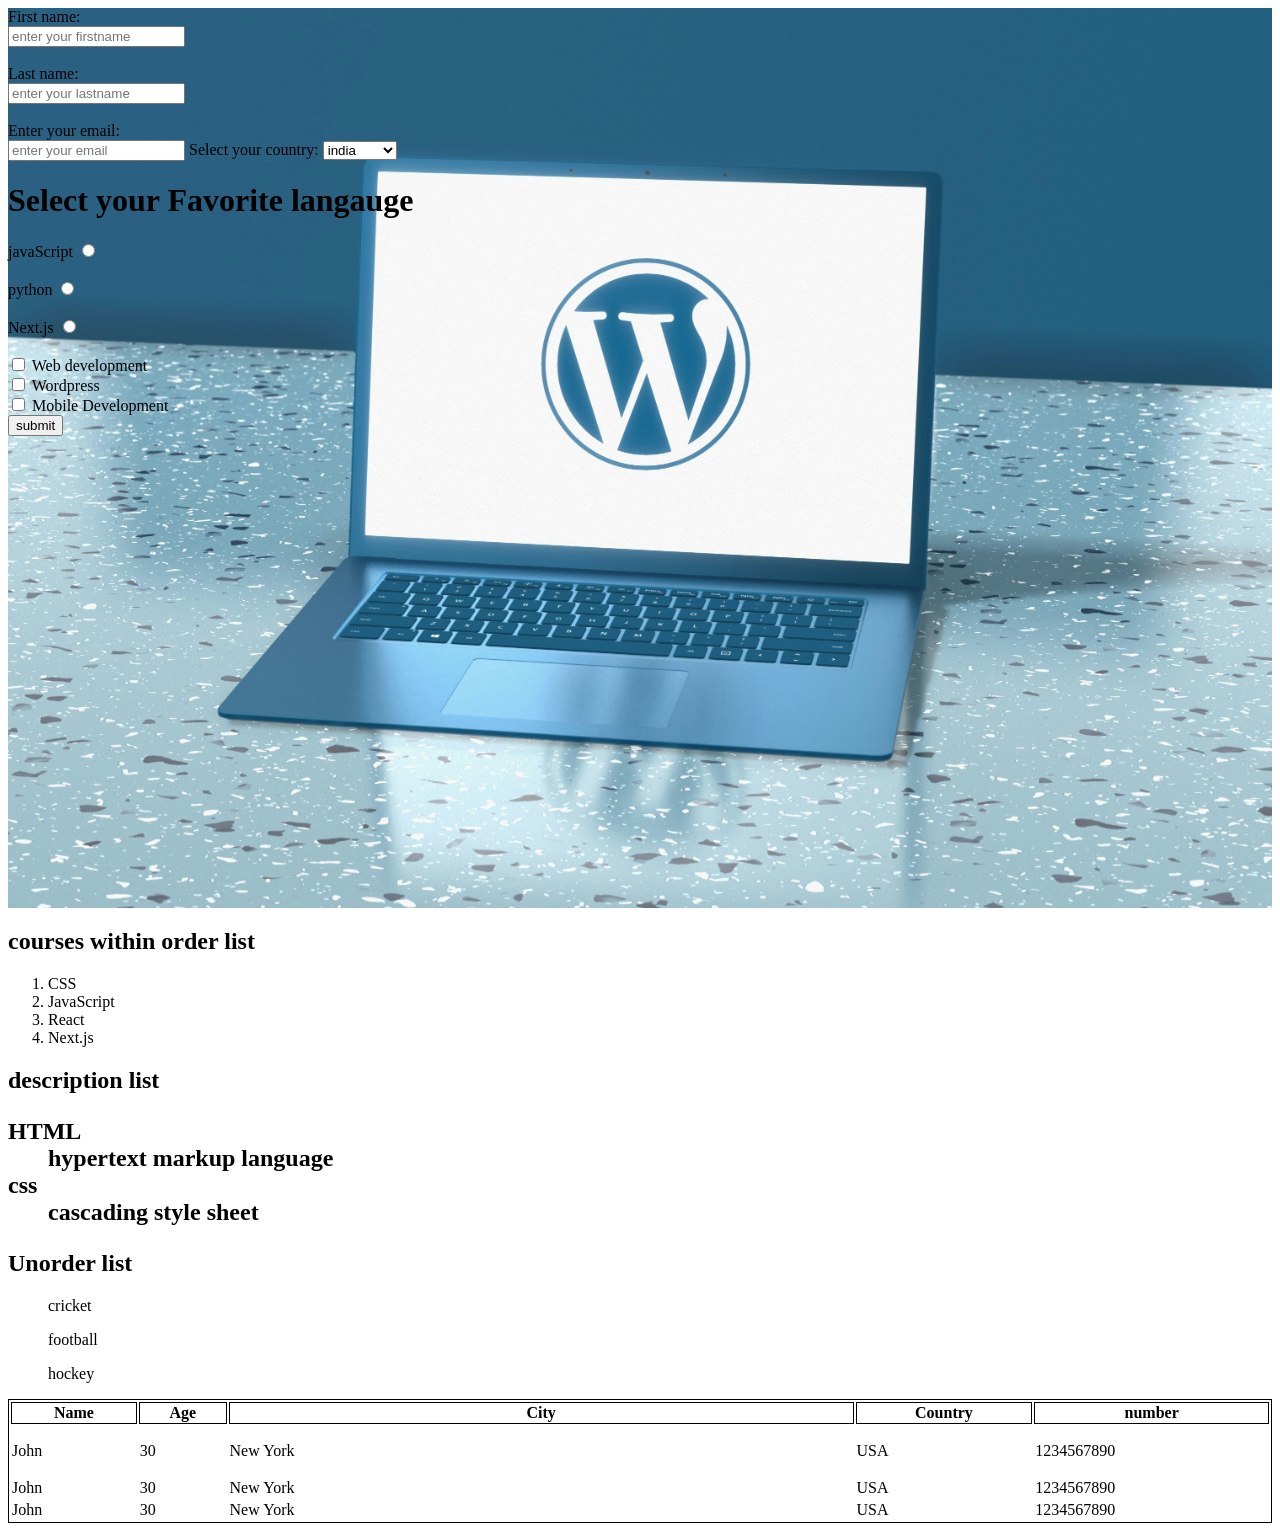
==== index.html @ 1dd91582 "adding external style link" ====
<!DOCTYPE html>
<html>
    <head>
        <title>my website</title>
        <link rel="stylesheet" type="text/css" href="style.css">
    </head>
    <body>
        <form>
          
            <label for="fname">First name:</label><br>
           <input type="text" id="fname" placeholder="enter your firstname">
           <br>
           <br>
           <label for="lname">Last name:</label><br>
           <input type="text" id="lname" placeholder="enter your lastname">
           <br>
           <br>
           <label for="email">Enter your email:</label><br>
           <input type="email" id="email" placeholder="enter your email">

           <label for="country" >Select your country:</label>
           <select name = "country" id="country">
                <option value="india">india</option>
                <option value="Usa">Usa</option>
                <option value="Pakistan">Pakistan</option>
           </select>

           <h1>Select your Favorite langauge</h1>
           <label for="java">javaScript</label>
           <input type="radio" id="java" name="fav_language" value="java">
           <br>
           <br>
           <label for="python">python</label>
           <input type="radio" id="python" value="python" name="fav_language">
            <br>
           <br>
           <label for="next.js">Next.js</label>
           <input type="radio" id="next.js" value="next.js" name="fav_language">
           <br>
           <br>
            
            <input type="checkbox" id="skill"  value="skill1">
            <label for="skill"> Web development</label><br>

            <input type="checkbox" id="skill2" value="skill2">
            <label for="skill2">Wordpress</label><br>

            <input type="checkbox" id="skill3" value="skill3">
            <label for="skill3">Mobile Development</label><br>

            <input type="submit" value="submit">


        </form>
        <list>
            <h2>courses within order list</h2>
            
            <ol>
                <li>CSS</li>
                <li>JavaScript</li>
                <li>React</li>
                <li>Next.js</li>
            </ol>
            <h2>description list
            <dl>
                <dt>HTML</dt>
                <dd>hypertext markup language</dd>
                <dt>css</dt>
                <dd>cascading style sheet</dd>
            </dl>

            <h2>Unorder list</h2>
            <ul>cricket</ul>
            <ul>football</ul>
            <ul>hockey</ul>
        </list>
        <table style = "border: 1px solid black; width: 100%">
            <tr >
                <th style = "border: 1px solid black; ">Name</th>
                <th style = "border: 1px solid black; ">Age</th>
                <th style = "border: 1px solid black; width:50%">City</th>
                <th style = "border: 1px solid black">Country</th>
                <th style = "border: 1px solid black"> number</th>
            </tr>
            <tr style = "height: 50px; border: 1px solid black">
                <td>John</td>
                <td>30</td>
                <td>New York</td>
                <td>USA</td>
                <td>1234567890</td>
            </tr>
            <tr>
                <td>John</td>
                <td>30</td>
                <td>New York</td>
                <td>USA</td>
                <td>1234567890</td>
            </tr>
            <tr>
                <td>John</td>
                <td>30</td>
                <td>New York</td>
                <td>USA</td>
                <td>1234567890</td>
            </tr>
            </table>
    </body>
</html>
---- style.css ----
form{
    height:100vh;
    background-image:url("pic.jpg");
    background-size:cover;
}
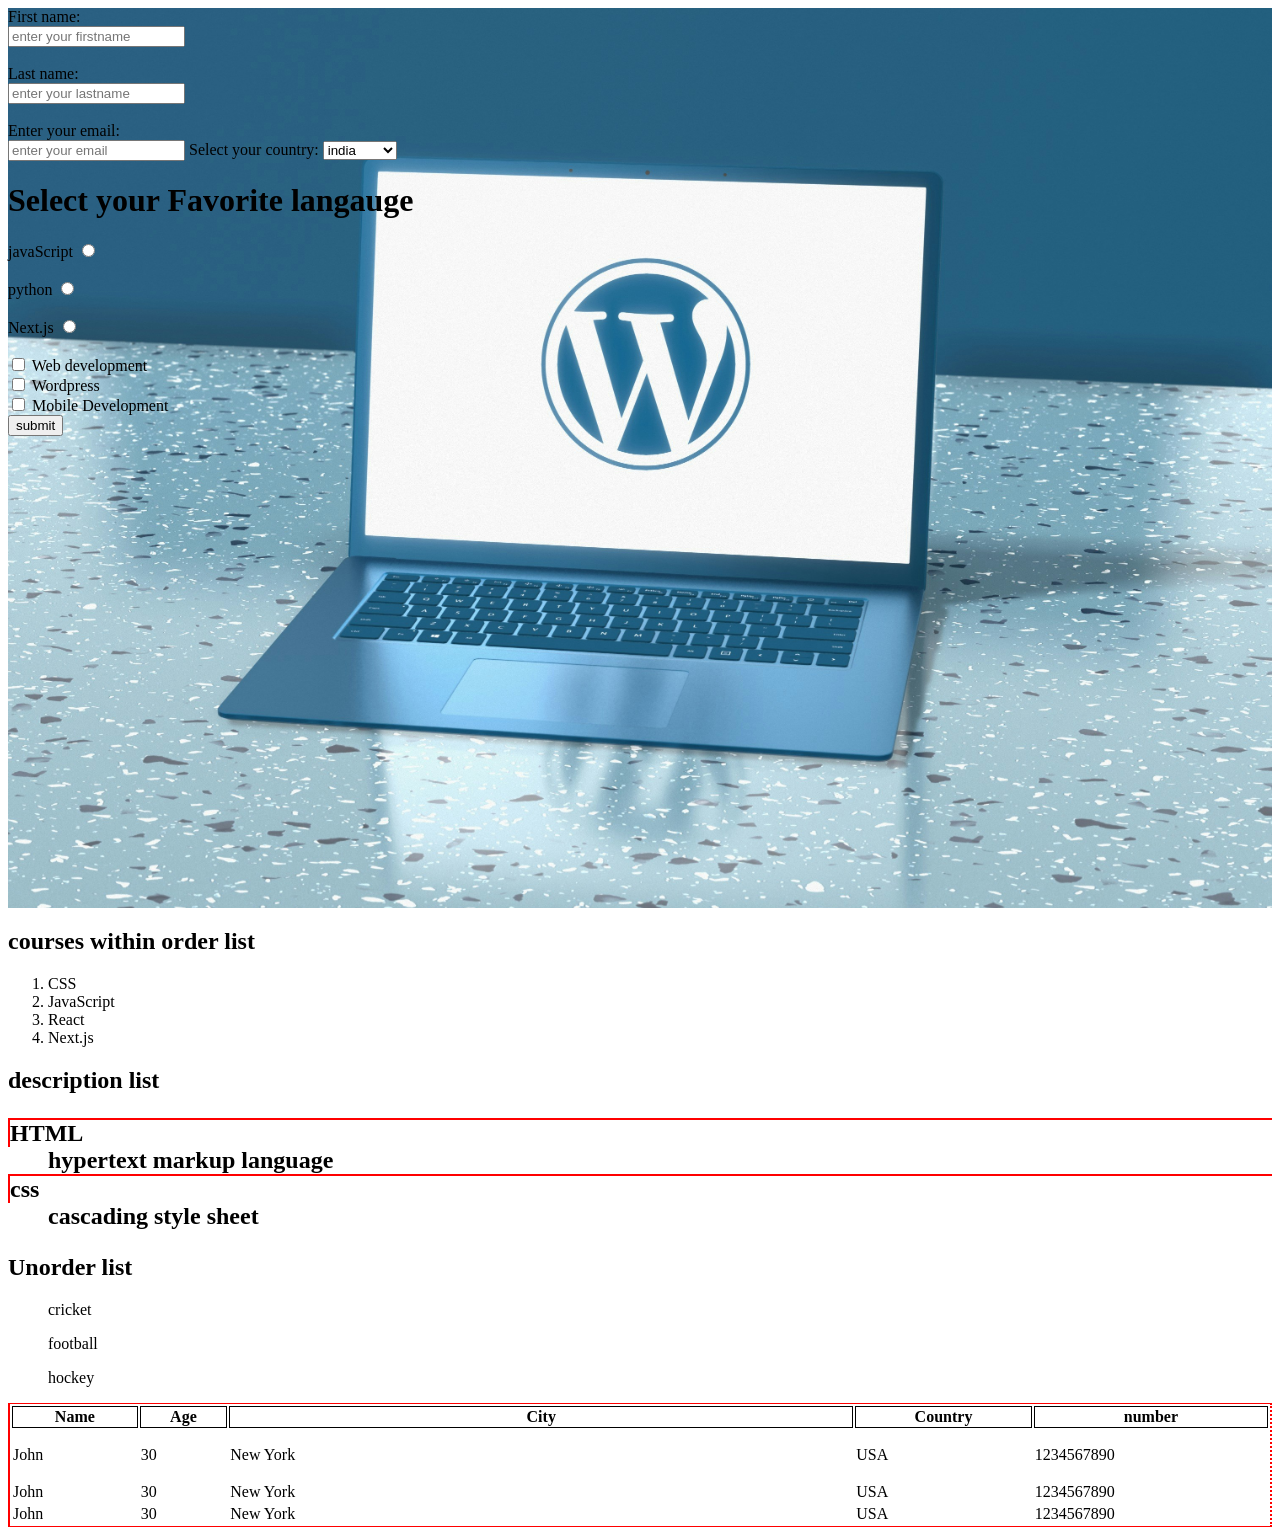
==== commit 8812fb3f: "add external style sheet" ====
--- a/index.html
+++ b/index.html
@@ -74,7 +74,7 @@
             <ul>football</ul>
             <ul>hockey</ul>
         </list>
-        <table style = "border: 1px solid black; width: 100%">
+        <table >
             <tr >
                 <th style = "border: 1px solid black; ">Name</th>
                 <th style = "border: 1px solid black; ">Age</th>
--- a/style.css
+++ b/style.css
@@ -2,4 +2,14 @@
     height:100vh;
     background-image:url("pic.jpg");
     background-size:cover;
+}
+dt {
+    border-top: 2px solid red;
+    border-left: 2px solid red;
+}
+table {
+    border: 1px solid red;
+    width: 100%;
+    border-left: 2px solid red;
+    border-right: 2px dotted red;
 }
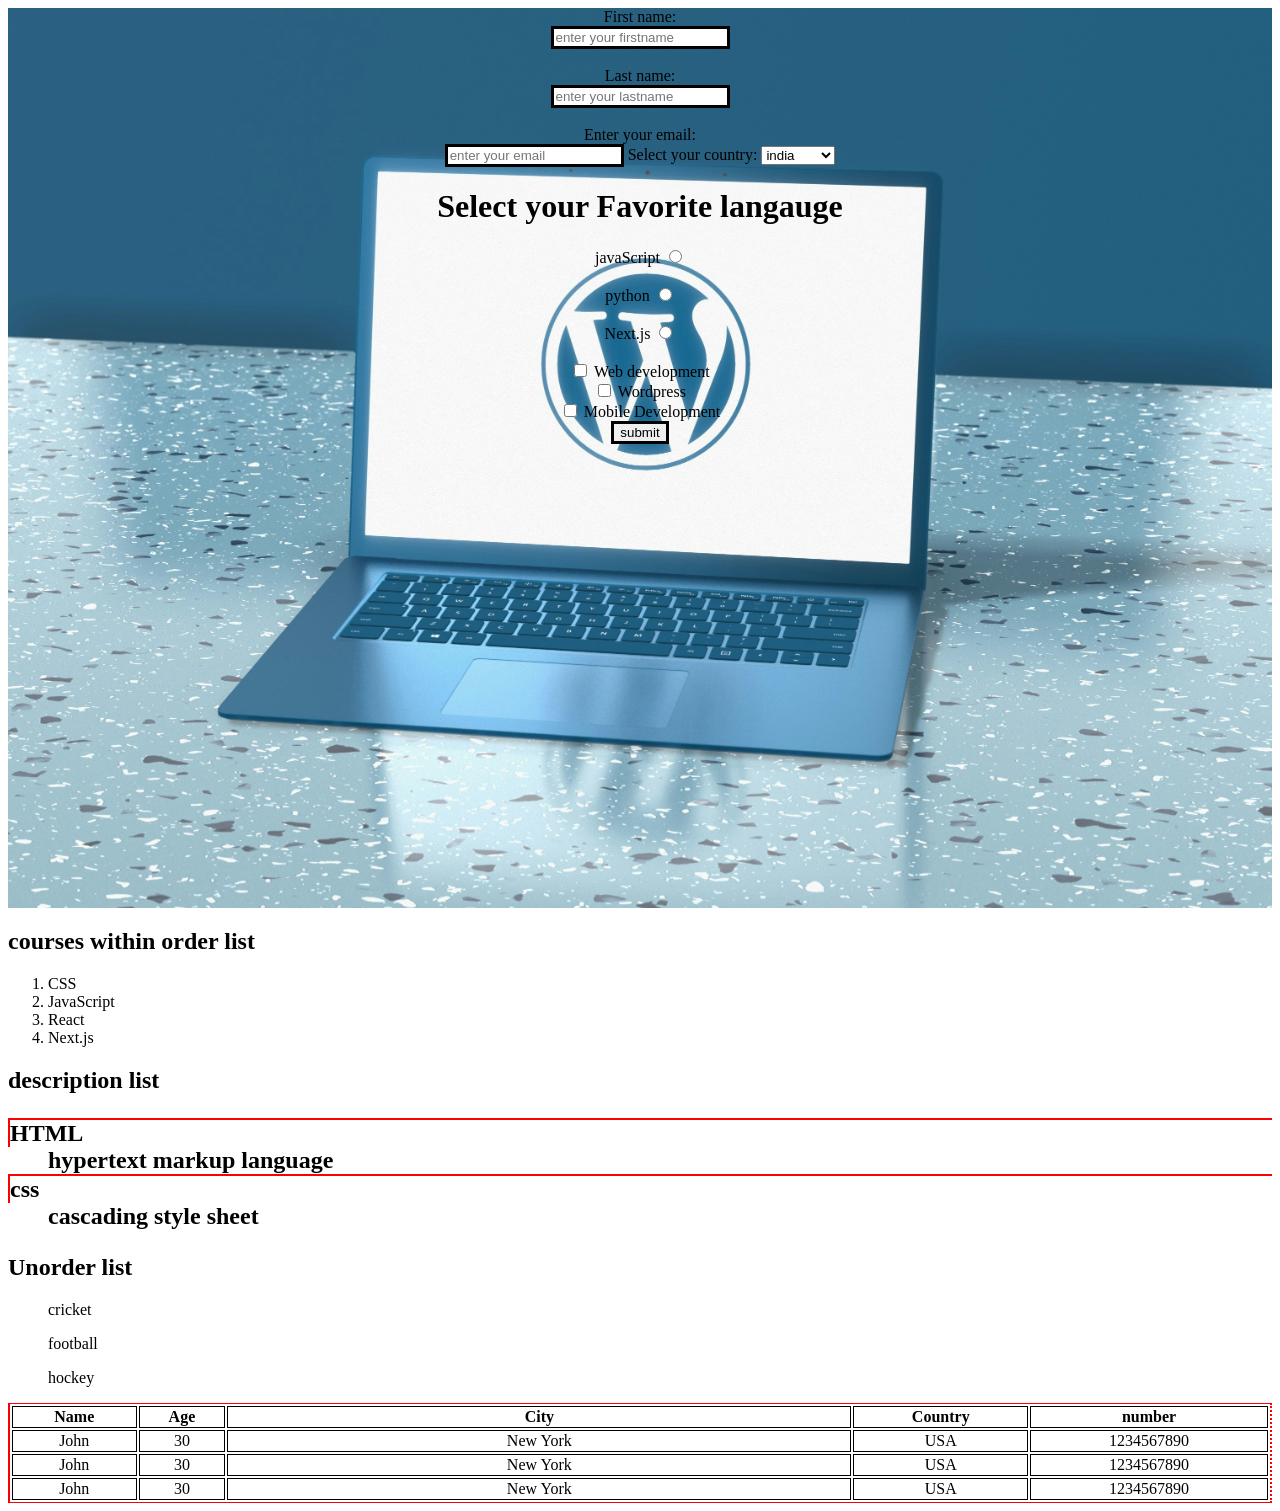
==== commit 6bb13399: "style the html" ====
--- a/index.html
+++ b/index.html
@@ -82,7 +82,7 @@
                 <th style = "border: 1px solid black">Country</th>
                 <th style = "border: 1px solid black"> number</th>
             </tr>
-            <tr style = "height: 50px; border: 1px solid black">
+            <tr >
                 <td>John</td>
                 <td>30</td>
                 <td>New York</td>
--- a/style.css
+++ b/style.css
@@ -1,4 +1,5 @@
 form{
+    text-align:center;
     height:100vh;
     background-image:url("pic.jpg");
     background-size:cover;
@@ -12,4 +13,11 @@
     width: 100%;
     border-left: 2px solid red;
     border-right: 2px dotted red;
+}
+input{
+    border: 3px solid black;
+}
+td{
+    border: 1px solid black;
+    text-align:center;
 }
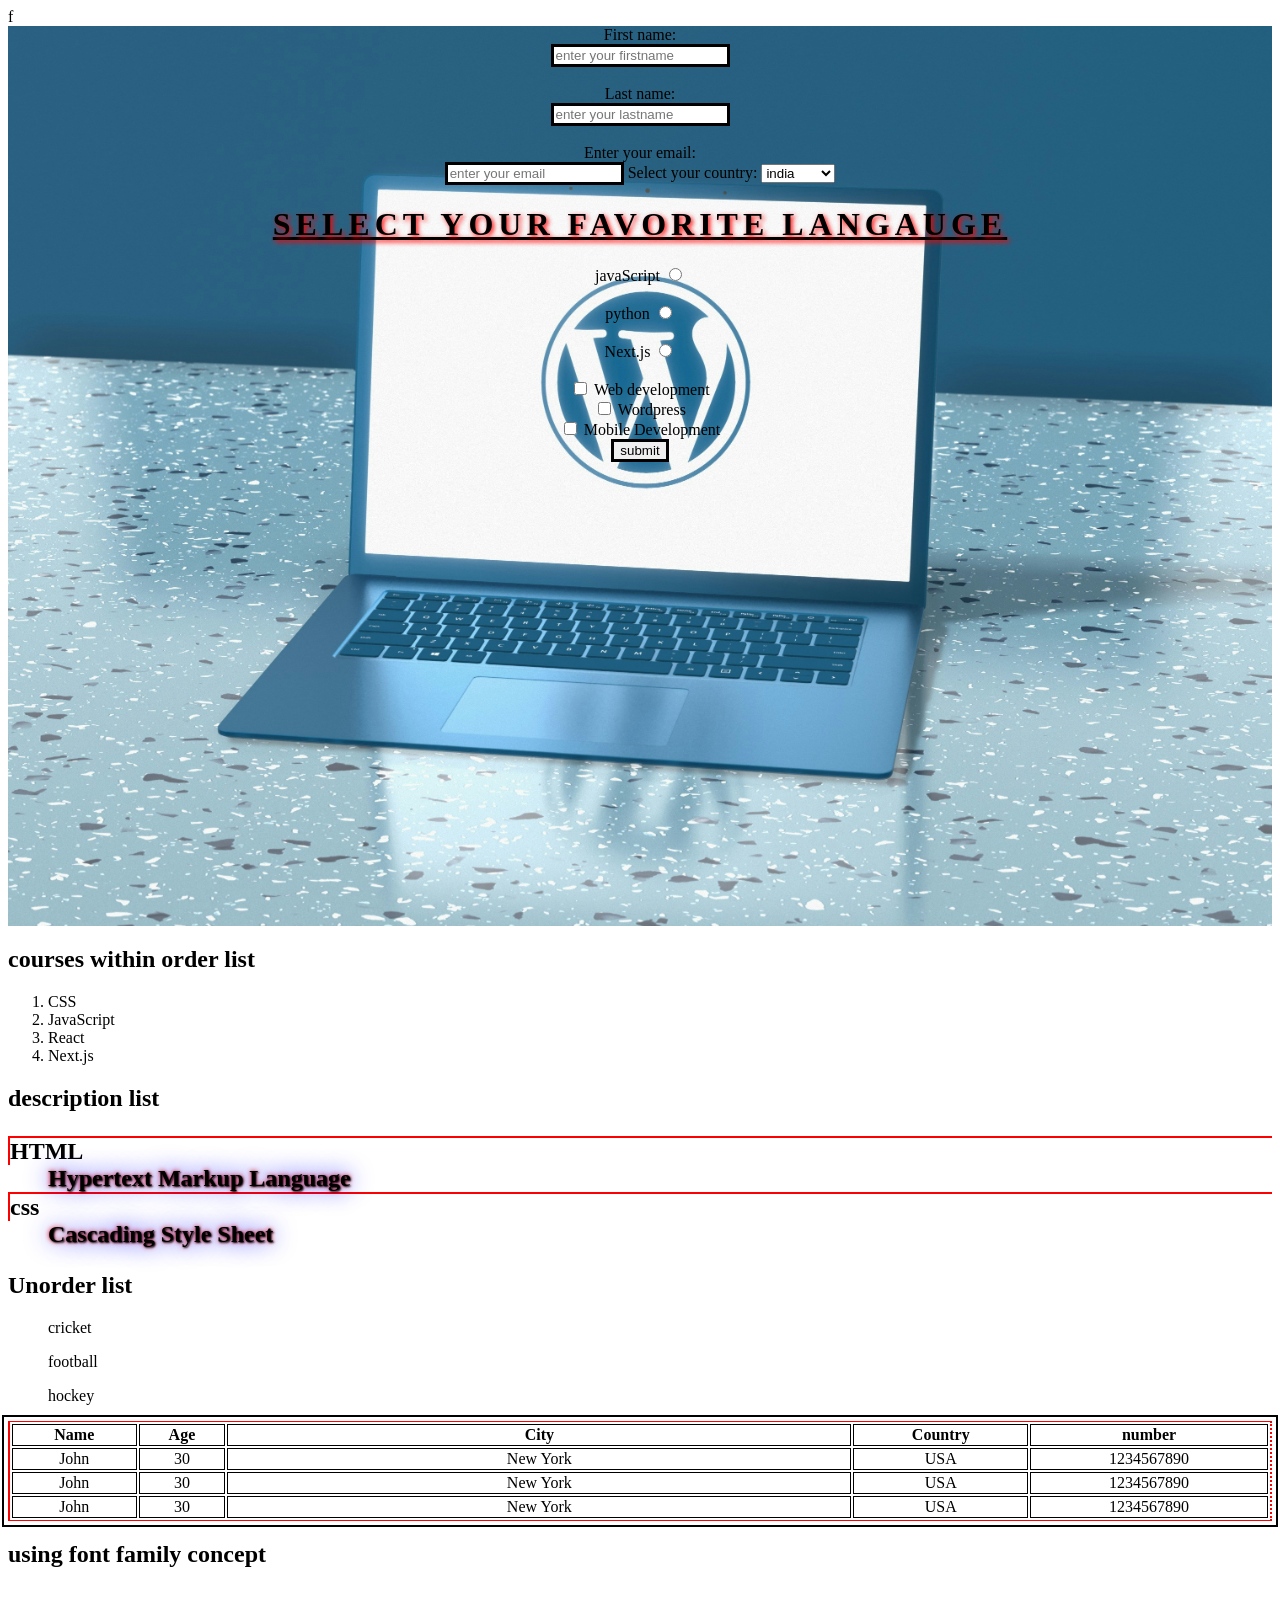
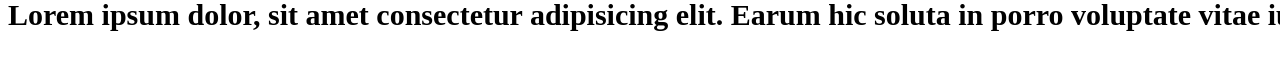
==== commit cbbf7ea1: "adding the flex concept" ====
--- a/index.html
+++ b/index.html
@@ -3,6 +3,7 @@
     <head>
         <title>my website</title>
         <link rel="stylesheet" type="text/css" href="style.css">
+        <link rel="stylesheet" href="https://fonts.googleapis.com/css?family=Sofia">f
     </head>
     <body>
         <form>
@@ -104,5 +105,10 @@
                 <td>1234567890</td>
             </tr>
             </table>
+        <h2>using font family concept</h2>
+    <p class ="font">Lorem ipsum dolor, sit amet consectetur adipisicing elit. Earum hic 
+        soluta in porro voluptate vitae iusto harum at veniam
+         impedit est aspernatur inventore, 
+        eveniet praesentium ducimus architecto reiciendis natus excepturi?</p>
     </body>
 </html>
--- a/style.css
+++ b/style.css
@@ -1,7 +1,10 @@
 form{
+   background-image:url("pic.jpg");
+        background-repeat:no-repeat;
+        background-size:cover;
     text-align:center;
     height:100vh;
-    background-image:url("pic.jpg");
+
     background-size:cover;
 }
 dt {
@@ -13,6 +16,9 @@
     width: 100%;
     border-left: 2px solid red;
     border-right: 2px dotted red;
+    /* OUT LINE CONCEPT IS USED HERE */
+    outline-offset: 4px;
+    outline: 2px solid black;
 }
 input{
     border: 3px solid black;
@@ -20,4 +26,20 @@
 td{
     border: 1px solid black;
     text-align:center;
-}+}
+h1{
+    text-shadow: 2px 2px 5px red;
+    text-decoration:underline;
+    letter-spacing: 5px;
+    text-transform:uppercase;
+}
+dd{
+    text-transform:capitalize;
+    text-shadow:1px 1px 2px black, 0 0 25px blue, 0 0 5px red;
+}
+.font{
+    font-family: "Times New Roman", Times, serif;
+    text-wrap:nowrap;
+    font-weight:bold;
+    font-size:30px;
+}
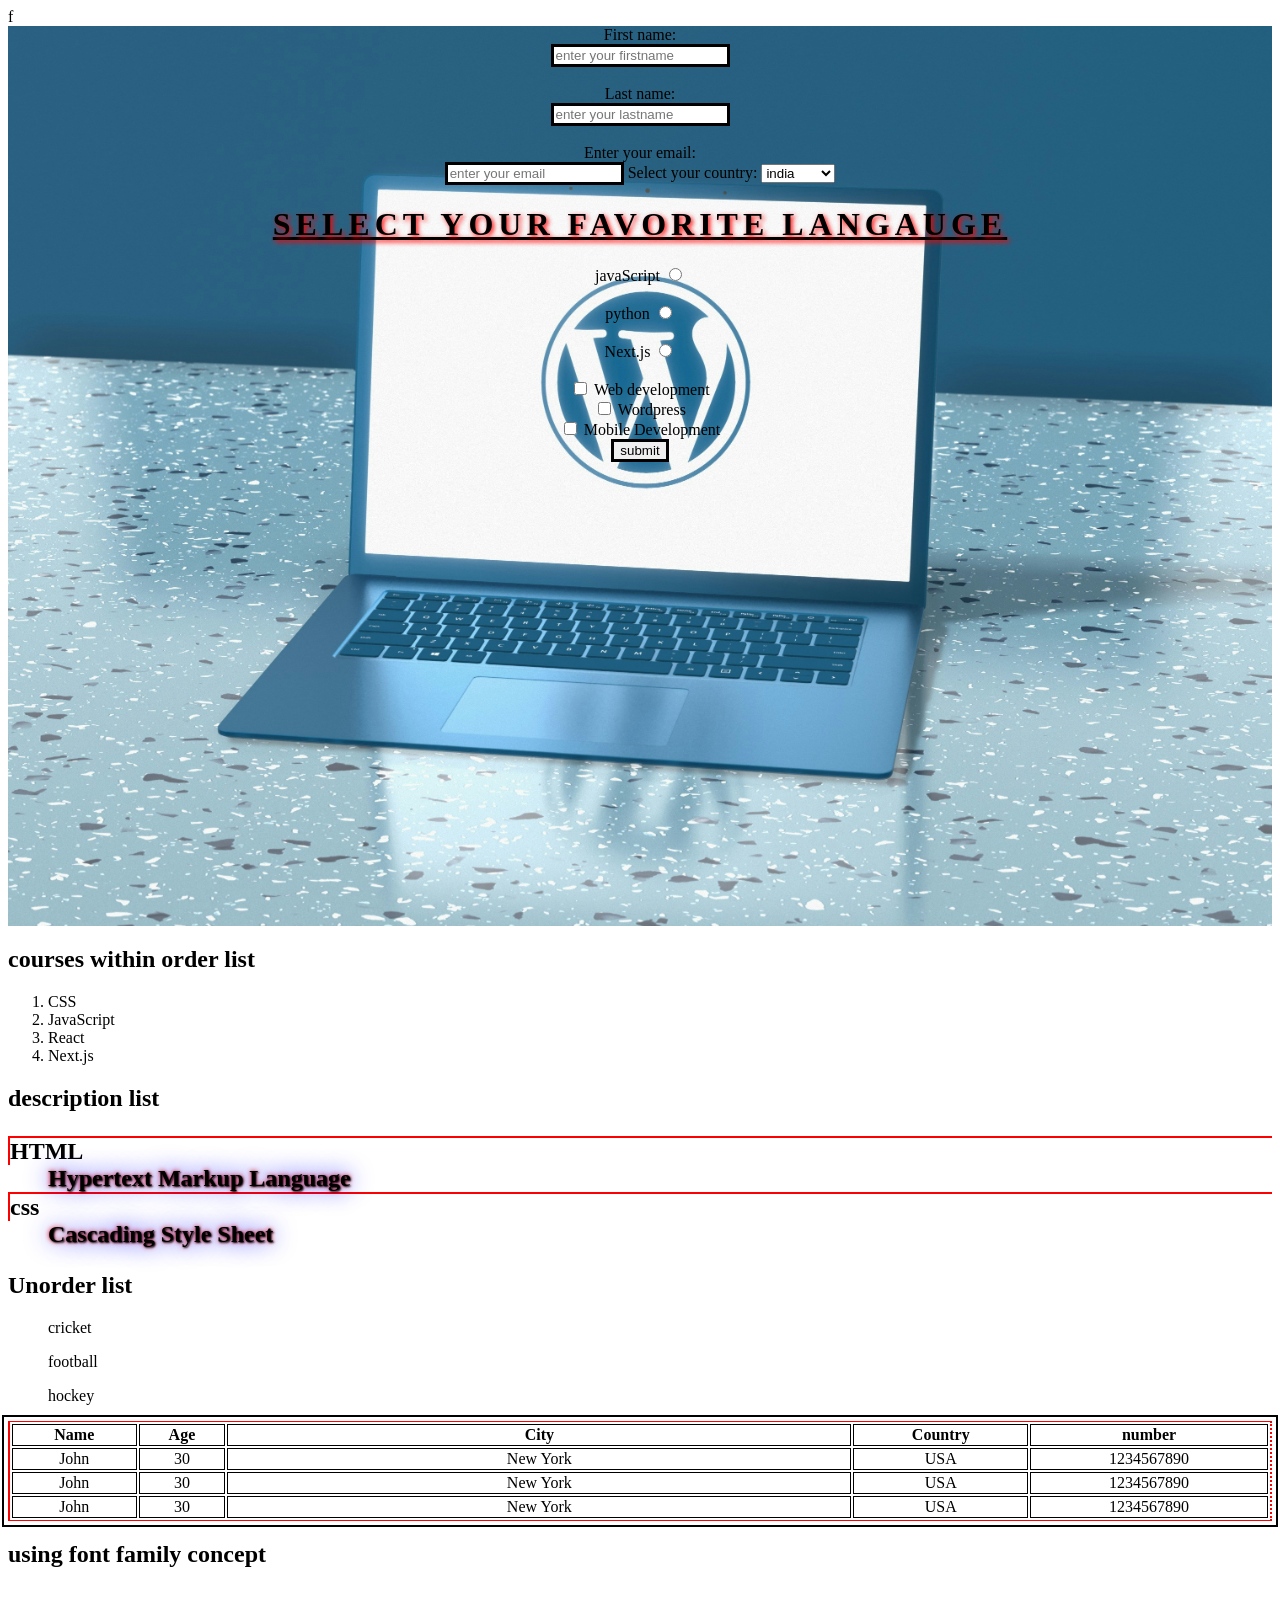
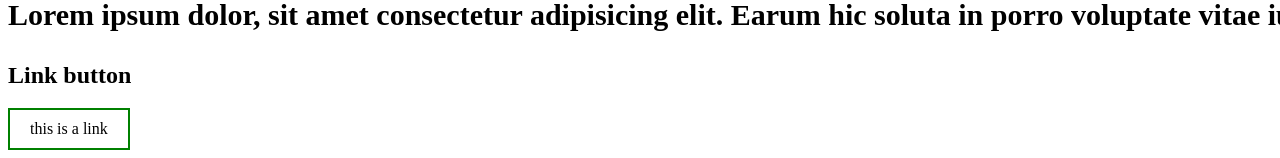
==== commit b3346042: "link style" ====
--- a/index.html
+++ b/index.html
@@ -110,5 +110,7 @@
         soluta in porro voluptate vitae iusto harum at veniam
          impedit est aspernatur inventore, 
         eveniet praesentium ducimus architecto reiciendis natus excepturi?</p>
+        <h2>Link button</h2>
+        <a href="default.asp">this is a link</a>
     </body>
-</html>+</html> 
--- a/style.css
+++ b/style.css
@@ -4,8 +4,6 @@
         background-size:cover;
     text-align:center;
     height:100vh;
-
-    background-size:cover;
 }
 dt {
     border-top: 2px solid red;
@@ -43,3 +41,17 @@
     font-weight:bold;
     font-size:30px;
 }
+a:link, a:visited {
+  background-color: white;
+  color: black;
+  border: 2px solid green;
+  padding: 10px 20px;
+  text-align: center;
+  text-decoration: none;
+  display: inline-block;
+}
+
+a:hover, a:active {
+  background-color: green;
+  color: white;
+}
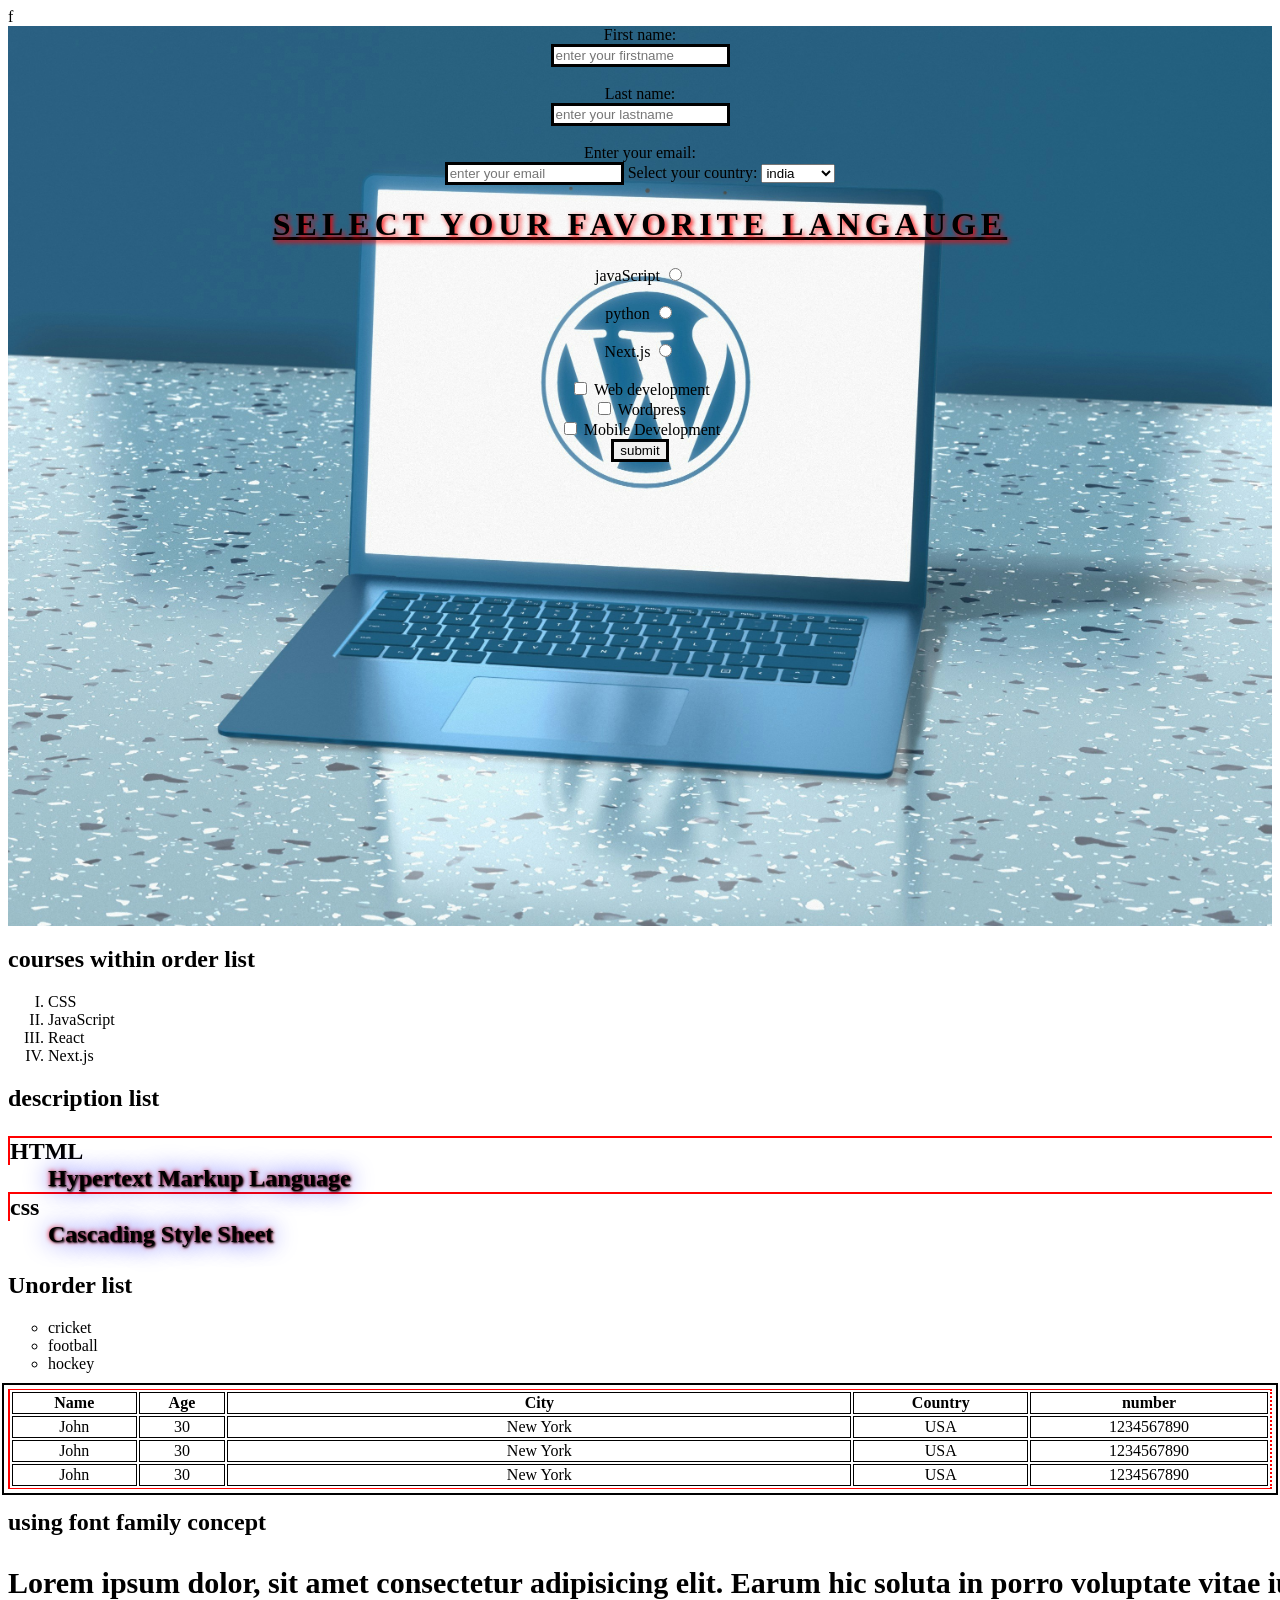
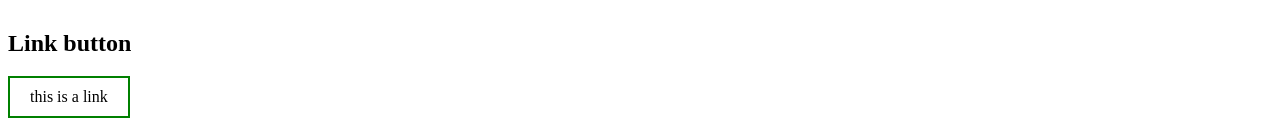
==== commit 7a38eb42: "styling" ====
--- a/index.html
+++ b/index.html
@@ -71,9 +71,11 @@
             </dl>
 
             <h2>Unorder list</h2>
-            <ul>cricket</ul>
-            <ul>football</ul>
-            <ul>hockey</ul>
+            <ul>
+                <li>cricket</li>
+                <li>football</li>
+                <li>hockey</li>
+            </ul>
         </list>
         <table >
             <tr >
--- a/style.css
+++ b/style.css
@@ -41,6 +41,13 @@
     font-weight:bold;
     font-size:30px;
 }
+ul{
+    list-style-type:circle;
+   
+}
+ol{
+    list-style-type:upper-roman;
+}
 a:link, a:visited {
   background-color: white;
   color: black;
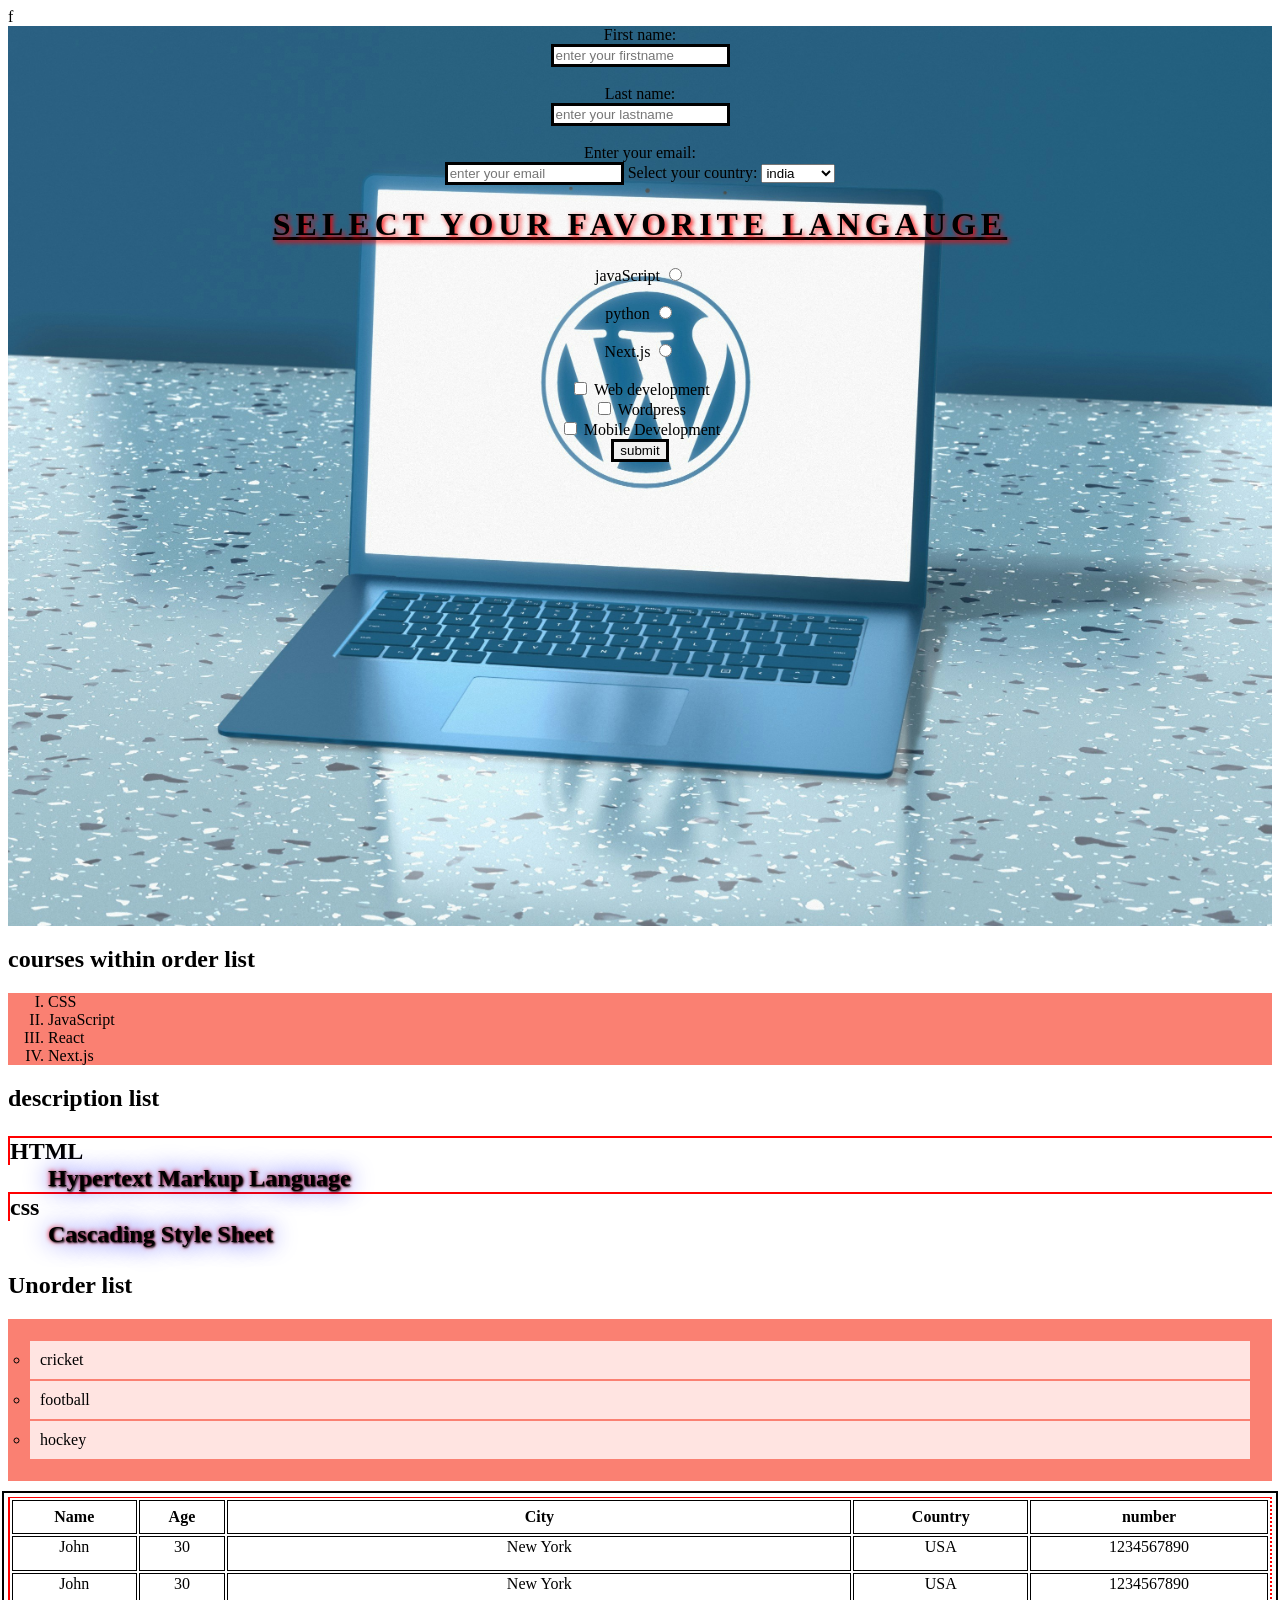
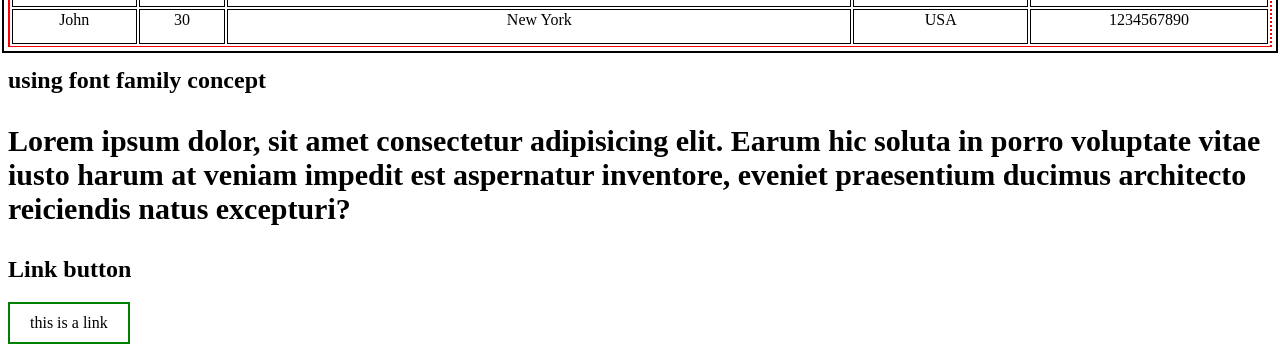
==== commit 94764281: "style" ====
--- a/index.html
+++ b/index.html
@@ -27,6 +27,7 @@
            </select>
 
            <h1>Select your Favorite langauge</h1>
+           <div class="radio">
            <label for="java">javaScript</label>
            <input type="radio" id="java" name="fav_language" value="java">
            <br>
@@ -39,6 +40,7 @@
            <input type="radio" id="next.js" value="next.js" name="fav_language">
            <br>
            <br>
+           </div>
             
             <input type="checkbox" id="skill"  value="skill1">
             <label for="skill"> Web development</label><br>
--- a/style.css
+++ b/style.css
@@ -1,9 +1,24 @@
+
+body{
+  
+    height:100vh;
+
+}
 form{
-   background-image:url("pic.jpg");
+     background-image:url("pic.jpg");
         background-repeat:no-repeat;
         background-size:cover;
     text-align:center;
     height:100vh;
+}
+form input:hover{
+    background-color:rgb(0, 0, 0);
+    color:whitesmoke;
+}
+form label:hover{
+    background-color:rgb(66, 0, 0);
+    color:rgb(109, 38, 38);
+    color:whitesmoke;
 }
 dt {
     border-top: 2px solid red;
@@ -17,13 +32,25 @@
     /* OUT LINE CONCEPT IS USED HERE */
     outline-offset: 4px;
     outline: 2px solid black;
+    height: 150px;
 }
 input{
     border: 3px solid black;
 }
+
 td{
     border: 1px solid black;
     text-align:center;
+    vertical-align: top;;
+}
+th:hover{
+    background-color:rgb(0, 0, 0);
+    color:whitesmoke;
+}
+td:hover{
+background-color:rgb(0150, 0, 0);
+    color:whitesmoke;
+
 }
 h1{
     text-shadow: 2px 2px 5px red;
@@ -37,16 +64,33 @@
 }
 .font{
     font-family: "Times New Roman", Times, serif;
-    text-wrap:nowrap;
+    text-wrap:wrap;
     font-weight:bold;
     font-size:30px;
 }
 ul{
     list-style-type:circle;
-   
+    background-color:salmon;
+   padding:20px;
+}
+ul li{
+    background-color:mistyrose;
+    padding:10px;
+    margin: 2px;
+}
+ul li:hover{
+    background-color:salmon;
+    padding:10px;
+    margin: 2px;
 }
 ol{
     list-style-type:upper-roman;
+    background-color:salmon;
+}
+ol li:hover{
+    background-color:mistyrose;
+    padding:10px;
+    margin: 2px;
 }
 a:link, a:visited {
   background-color: white;
@@ -56,9 +100,11 @@
   text-align: center;
   text-decoration: none;
   display: inline-block;
+
 }
 
 a:hover, a:active {
   background-color: green;
   color: white;
+  border-radius: 10px;
 }
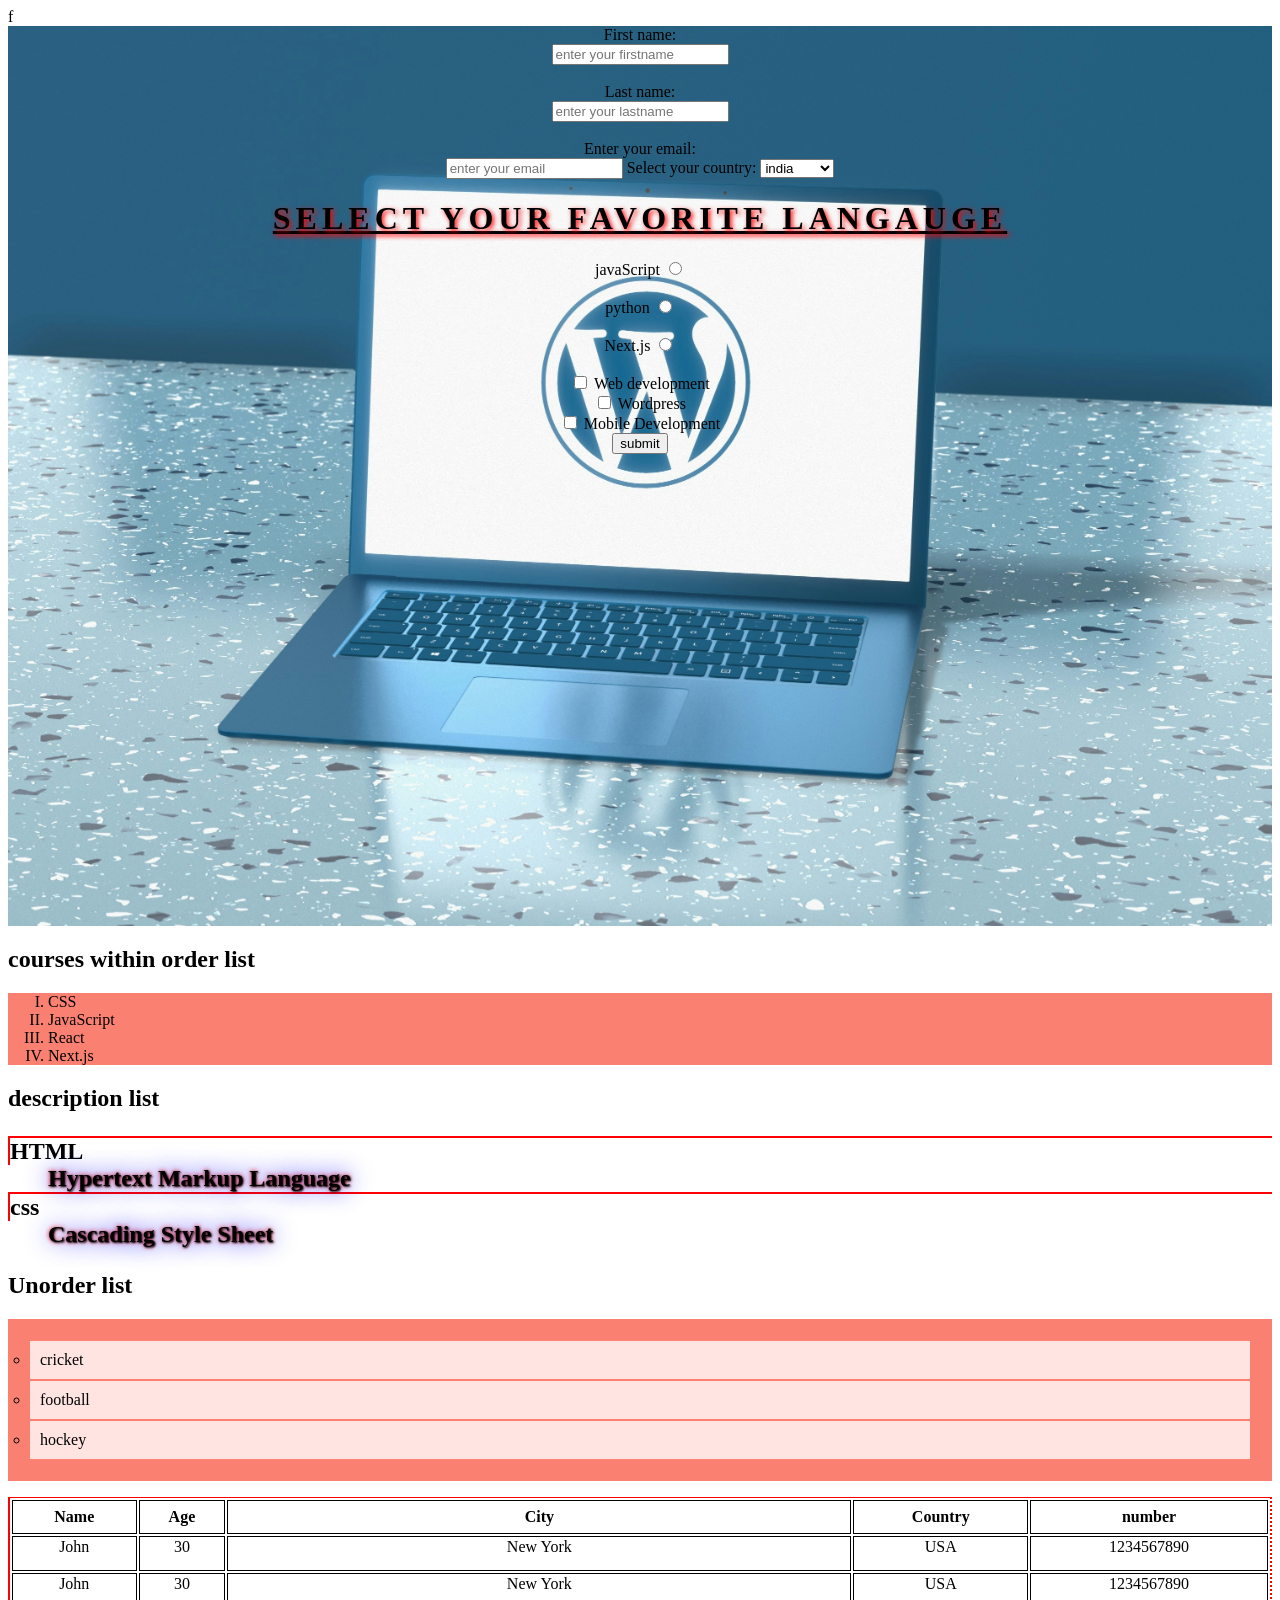
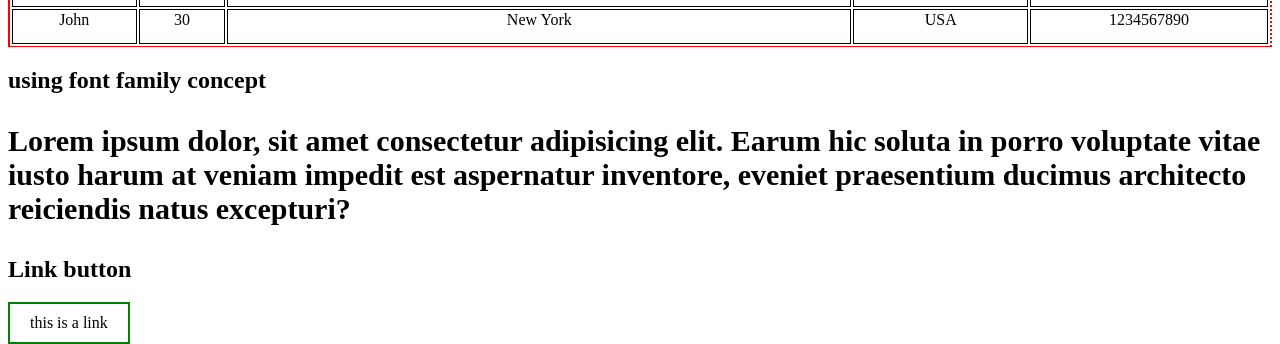
==== commit 7a795c0d: "adding style" ====
--- a/index.html
+++ b/index.html
@@ -79,6 +79,7 @@
                 <li>hockey</li>
             </ul>
         </list>
+        <div class="table_container">
         <table >
             <tr >
                 <th style = "border: 1px solid black; ">Name</th>
@@ -109,6 +110,7 @@
                 <td>1234567890</td>
             </tr>
             </table>
+            </div>
         <h2>using font family concept</h2>
     <p class ="font">Lorem ipsum dolor, sit amet consectetur adipisicing elit. Earum hic 
         soluta in porro voluptate vitae iusto harum at veniam
--- a/style.css
+++ b/style.css
@@ -34,8 +34,8 @@
     outline: 2px solid black;
     height: 150px;
 }
-input{
-    border: 3px solid black;
+.table_container {
+    overflow-x: auto;
 }
 
 td{
